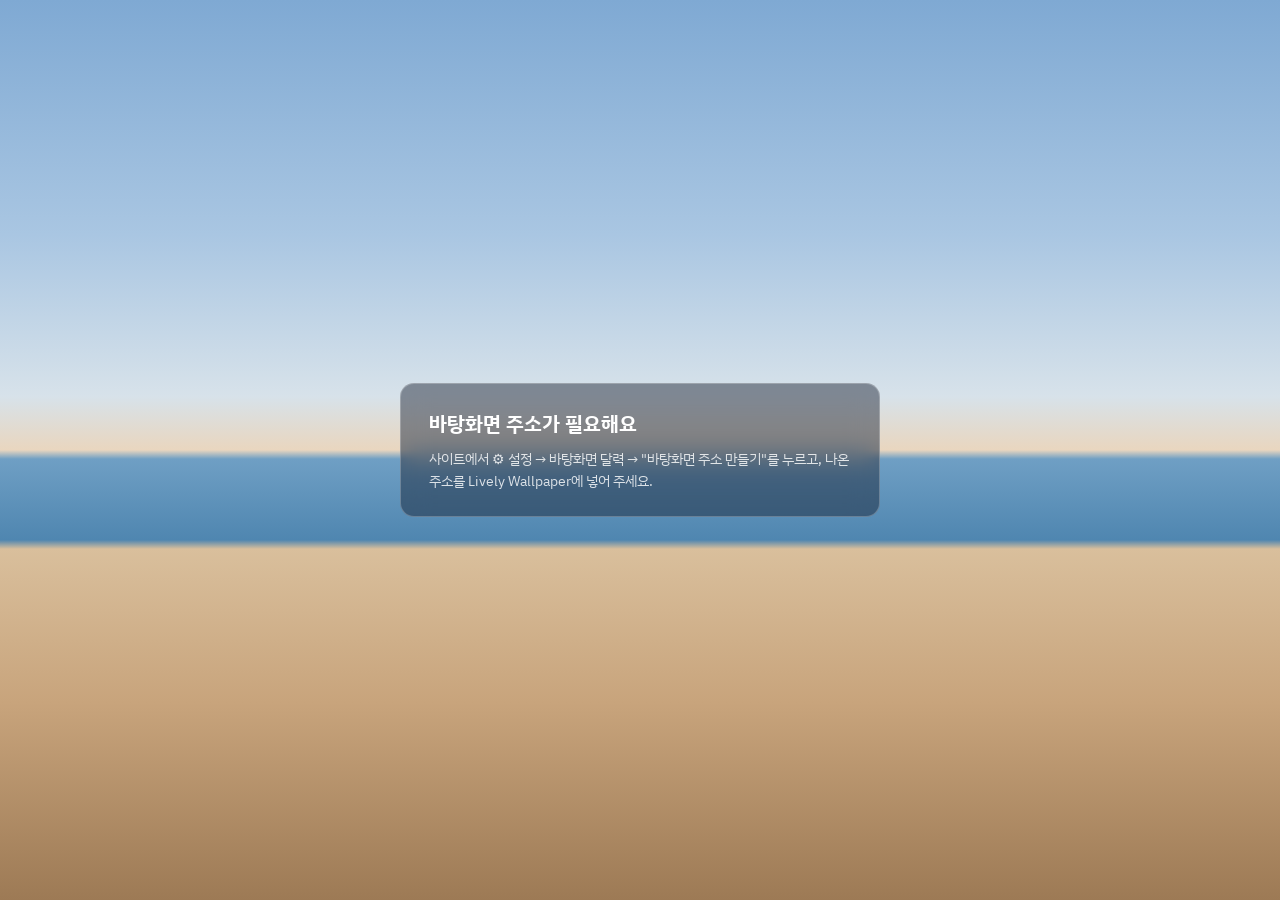
==== widget.html @ 5739fb9f "Add files via upload" ====
<!doctype html>
<html lang="ko">
<head>
<meta charset="utf-8">
<meta name="viewport" content="width=device-width, initial-scale=1">
<title>한 주 저널 바탕화면</title>
<link rel="preconnect" href="https://fonts.googleapis.com">
<link rel="preconnect" href="https://fonts.gstatic.com" crossorigin>
<link rel="stylesheet" href="https://fonts.googleapis.com/css2?family=IBM+Plex+Sans+KR:wght@400;500;600;700&display=swap">
<style>
/* 바탕화면 달력: 배경 사진 위에 어두운 반투명 유리 칸. 색은 모두 흰 글자 기준 */
:root {
  --a: .45;            /* 칸 진하기 */
  --blur: 14px;        /* 뒤 배경 흐림 */
  --glass: rgba(18, 28, 46, var(--a));
  --line: rgba(255, 255, 255, .14);
  --line-strong: rgba(255, 255, 255, .24);
  --ink: #ffffff;
  --ink-2: rgba(255, 255, 255, .82);
  --faint: rgba(255, 255, 255, .62);
  --chip: rgba(255, 255, 255, .14);
  --sun: #ffb0a6;
  --sat: #b9cdf5;
  --term: #a8f0b4;
  --now: #ff7a6b;
  --hour: 40px;
  color-scheme: dark;
}
* { box-sizing: border-box; }
html, body { height: 100%; margin: 0; overflow: hidden; }
body {
  font-family: 'IBM Plex Sans KR', system-ui, 'Malgun Gothic', sans-serif; color: var(--ink); font-size: 14px;
  background: linear-gradient(180deg, #7fa9d3 0%, #a9c6e2 26%, #d7e2ea 44%, #e9d6bf 50%, #6f9fc4 51%, #4f86b0 60%, #d9bf9c 61%, #c8a47c 78%, #9d7a55 100%);
  background-size: cover; background-position: center;
}
body.has-photo { background: #000 var(--photo) center / cover no-repeat; }
button, input { font: inherit; color: inherit; }
button { cursor: pointer; }
[hidden] { display: none !important; }
.glass { background: var(--glass); -webkit-backdrop-filter: blur(var(--blur)); backdrop-filter: blur(var(--blur)); border: 1px solid var(--line-strong); border-radius: 14px; }

.wrap { position: absolute; inset: 20px 24px 26px; display: flex; flex-direction: column; gap: 14px; }
.bar { height: 58px; flex: none; padding: 0 12px 0 20px; display: flex; align-items: center; justify-content: space-between; gap: 12px; }
.bar-title { display: flex; align-items: baseline; gap: 12px; min-width: 0; }
.bar-title b { font-size: 22px; font-weight: 700; letter-spacing: -.01em; white-space: nowrap; }
.bar-title span { font-size: 14px; color: var(--ink-2); white-space: nowrap; font-variant-numeric: tabular-nums; }
.bar-right { display: flex; align-items: center; gap: 8px; }
.pills { display: flex; background: var(--chip); border-radius: 999px; padding: 3px; }
.pills button { height: 30px; padding: 0 13px; border: 0; border-radius: 999px; background: transparent; font-size: 13px; }
.pills button[aria-checked="true"] { background: rgba(255, 255, 255, .92); color: #1d2a3a; font-weight: 700; }
.nav { display: flex; align-items: center; background: var(--chip); border-radius: 999px; }
.nav button { height: 36px; min-width: 36px; padding: 0 8px; border: 0; background: transparent; display: flex; align-items: center; justify-content: center; font-size: 13px; font-weight: 600; border-radius: 999px; }
.round { width: 36px; height: 36px; border: 0; border-radius: 999px; background: var(--chip); display: flex; align-items: center; justify-content: center; color: var(--ink); text-decoration: none; }
.nav button:hover, .round:hover, .pills button:hover { background-color: rgba(255, 255, 255, .22); }
.pills button[aria-checked="true"]:hover { background: #ffffff; }

.main { flex: 1; min-height: 0; display: flex; gap: 14px; }
.board { flex: 1; min-width: 0; overflow: hidden; display: flex; flex-direction: column; }
.side { width: 300px; flex: none; display: flex; flex-direction: column; gap: 14px; min-height: 0; }
.card { padding: 16px; display: flex; flex-direction: column; gap: 12px; }
.card h2 { margin: 0; font-size: 16px; font-weight: 700; }
.card .sub { font-size: 12px; color: var(--faint); font-weight: 400; margin-left: 6px; }

/* 주간 */
.wk-head, .wk-body { display: grid; grid-template-columns: 48px repeat(7, minmax(0, 1fr)); }
.wk-head { border-bottom: 1px solid var(--line-strong); flex: none; }
.wk-day { padding: 9px 8px 7px; border-left: 1px solid var(--line); display: flex; flex-direction: column; gap: 1px; min-width: 0; }
.wk-day.is-today { background: rgba(255, 255, 255, .14); box-shadow: inset 0 -3px 0 #ffffff; }
.wk-day .d1 { display: flex; align-items: baseline; gap: 6px; }
.wk-day .dow { font-size: 13px; font-weight: 700; }
.wk-day .date { font-size: 16px; font-weight: 700; font-variant-numeric: tabular-nums; }
.sun { color: var(--sun); } .sat { color: var(--sat); }
.lbl { font-size: 11px; font-weight: 600; min-height: 15px; white-space: nowrap; overflow: hidden; text-overflow: ellipsis; }
.lbl.hol { color: var(--sun); } .lbl.term { color: var(--term); }
.wk-body { flex: 1; min-height: 0; }
.wk-times { position: relative; }
.wk-times span { position: absolute; right: 7px; font-size: 10.5px; color: var(--ink-2); font-variant-numeric: tabular-nums; transform: translateY(-50%); }
.wk-times span:first-child { transform: none; }
.wk-col { position: relative; border-left: 1px solid var(--line); background-image: repeating-linear-gradient(to bottom, var(--line) 0, var(--line) 1px, transparent 1px, transparent var(--hour)); }
.wk-col.is-today { background-color: rgba(255, 255, 255, .07); }
.ev { position: absolute; border-radius: 5px; border-left: 3px solid var(--c); background: var(--cbg); padding: 4px 6px; overflow: hidden; display: flex; flex-direction: column; gap: 1px; }
.ev.star { box-shadow: 0 0 0 1.5px rgba(255, 255, 255, .8); }
.ev.done { opacity: .5; }
.ev.done .t { text-decoration: line-through; }
.ev .t { font-size: 12.5px; font-weight: 600; line-height: 1.3; white-space: nowrap; overflow: hidden; text-overflow: ellipsis; }
.ev .m { font-size: 11px; color: var(--ink-2); white-space: nowrap; overflow: hidden; text-overflow: ellipsis; }
.ev.short { flex-direction: row; align-items: center; gap: 4px; padding-top: 1px; padding-bottom: 1px; }
.dl { position: absolute; left: 3px; right: 3px; height: 22px; display: flex; align-items: center; gap: 4px; padding: 0 6px; border-radius: 5px; font-size: 11.5px; font-weight: 600; background: rgba(18, 28, 46, .6); box-shadow: inset 0 0 0 1.5px var(--c); z-index: 3; white-space: nowrap; overflow: hidden; }
.dl.done { opacity: .5; text-decoration: line-through; }
.dl svg { flex: none; color: var(--c); }
.now { position: absolute; left: 0; right: 0; height: 2px; background: var(--now); z-index: 4; }
.now::before { content: ''; position: absolute; left: -4px; top: -4px; width: 10px; height: 10px; border-radius: 50%; background: var(--now); }

/* 월간 */
.mo-head, .mo-grid { display: grid; grid-template-columns: repeat(7, minmax(0, 1fr)); }
.mo-head { border-bottom: 1px solid var(--line-strong); flex: none; }
.mo-head div { padding: 9px 10px; font-size: 13px; font-weight: 700; }
.mo-grid { flex: 1; min-height: 0; grid-auto-rows: minmax(0, 1fr); }
.mo-day { min-width: 0; min-height: 0; padding: 6px 7px; display: flex; flex-direction: column; gap: 3px; overflow: hidden; border-left: 1px solid var(--line); border-top: 1px solid var(--line); }
.mo-day:nth-child(7n+1) { border-left: 0; }
.mo-day.other { opacity: .45; }
.mo-day.is-today { background: rgba(255, 255, 255, .16); box-shadow: inset 0 0 0 2px rgba(255, 255, 255, .85); }
.mo-top { display: flex; align-items: baseline; gap: 6px; min-width: 0; }
.mo-num { font-size: 14px; font-weight: 700; font-variant-numeric: tabular-nums; }
.mi { font-size: 12px; font-weight: 600; line-height: 1.35; padding: 2px 6px; border-radius: 4px; white-space: nowrap; overflow: hidden; text-overflow: ellipsis; background: var(--cbg2); flex: none; }
.mi.dlm { background: rgba(18, 28, 46, .35); box-shadow: inset 0 0 0 1.5px var(--c); }
.mi.plain { font-weight: 400; background: rgba(255, 255, 255, .1); border-left: 3px solid var(--c); }
.mi.done { opacity: .55; text-decoration: line-through; }
.more { font-size: 10.5px; color: var(--faint); margin-top: auto; }

/* 사이드 */
.hb-grid { display: grid; grid-template-columns: repeat(2, minmax(0, 1fr)); gap: 6px; }
.hb { display: flex; align-items: center; gap: 8px; min-height: 44px; padding: 6px 10px; border-radius: 10px; background: rgba(255, 255, 255, .1); min-width: 0; }
.hb.done { background: var(--hsoft); }
.hb .box { flex: none; width: 18px; height: 18px; border-radius: 6px; border: 1.5px solid var(--h); display: flex; align-items: center; justify-content: center; }
.hb.done .box { background: var(--h); border-color: var(--h); }
.hb .txt { display: flex; flex-direction: column; min-width: 0; }
.hb .nm { font-size: 13px; font-weight: 500; white-space: nowrap; overflow: hidden; text-overflow: ellipsis; }
.hb.done .nm { opacity: .8; }
.hb .st { font-size: 10.5px; color: var(--faint); }
.hb .st.fire { color: #ffd0b0; font-weight: 600; }
.dl-row { display: flex; align-items: center; gap: 10px; }
.dl-row .dd { min-width: 46px; font-size: 13px; font-weight: 700; color: var(--sat); font-variant-numeric: tabular-nums; }
.dl-row .dd.soon { color: var(--sun); }
.dl-row .tx { display: flex; flex-direction: column; min-width: 0; }
.dl-row .tx b { font-size: 13.5px; font-weight: 600; white-space: nowrap; overflow: hidden; text-overflow: ellipsis; }
.dl-row .tx span { font-size: 11.5px; color: var(--faint); }
.empty { font-size: 12.5px; color: var(--faint); margin: 0; }
.stamp { margin-top: auto; font-size: 11px; color: rgba(255, 255, 255, .8); text-shadow: 0 1px 2px rgba(0, 0, 0, .4); text-align: right; }

/* 설정 */
.panel { position: absolute; top: 86px; right: 24px; width: 300px; z-index: 20; padding: 14px 16px; display: flex; flex-direction: column; gap: 12px; background: rgba(18, 28, 46, .86); -webkit-backdrop-filter: blur(18px); backdrop-filter: blur(18px); border: 1px solid rgba(255, 255, 255, .3); border-radius: 14px; }
.panel h2 { margin: 0; font-size: 15px; }
.panel .x { width: 30px; height: 30px; border: 0; background: transparent; font-size: 15px; }
.panel label { display: flex; flex-direction: column; gap: 6px; font-size: 12.5px; }
.panel label span { display: flex; justify-content: space-between; }
.panel input[type=range] { width: 100%; accent-color: #ffffff; }
.panel .row { display: flex; gap: 6px; }
.panel .btn { flex: 1; height: 34px; border: 0; border-radius: 8px; background: rgba(255, 255, 255, .18); font-size: 12.5px; position: relative; overflow: hidden; display: flex; align-items: center; justify-content: center; }
.panel .btn input { position: absolute; inset: 0; opacity: 0; cursor: pointer; }
.panel .hint { font-size: 11.5px; color: var(--faint); margin: 0; line-height: 1.5; }

.msg { position: absolute; inset: 0; display: flex; align-items: center; justify-content: center; padding: 24px; }
.msg div { max-width: 480px; padding: 24px 28px; line-height: 1.6; }
.msg h1 { margin: 0 0 8px; font-size: 20px; }
.msg p { margin: 0; color: var(--ink-2); }
:focus-visible { outline: 2px solid #ffffff; outline-offset: 2px; }
</style>
</head>
<body>
<div class="wrap" id="wrap" hidden>
  <header class="bar glass">
    <div class="bar-title"><b id="title"></b><span id="range"></span></div>
    <div class="bar-right">
      <div class="pills" role="radiogroup" aria-label="한 달 보기에 보여줄 일정" id="moFilter" hidden>
        <button type="button" role="radio" data-mf="imp">★ 중요만</button>
        <button type="button" role="radio" data-mf="all">전체</button>
      </div>
      <div class="pills" role="radiogroup" aria-label="보기">
        <button type="button" role="radio" id="vWeek">주</button>
        <button type="button" role="radio" id="vMonth">월</button>
      </div>
      <div class="nav">
        <button type="button" id="prev" aria-label="이전"><svg width="15" height="15" viewBox="0 0 16 16" fill="none" stroke="currentColor" stroke-width="2" aria-hidden="true"><path d="M10 3 5 8l5 5"/></svg></button>
        <button type="button" id="today"></button>
        <button type="button" id="next" aria-label="다음"><svg width="15" height="15" viewBox="0 0 16 16" fill="none" stroke="currentColor" stroke-width="2" aria-hidden="true"><path d="m6 3 5 5-5 5"/></svg></button>
      </div>
      <a class="round" href="./" target="_blank" rel="noopener" aria-label="사이트에서 고치기" title="사이트에서 고치기"><svg width="16" height="16" viewBox="0 0 16 16" fill="none" stroke="currentColor" stroke-width="1.8" aria-hidden="true"><path d="M9 2h5v5M14 2 7.5 8.5M12 9.5V13a1 1 0 0 1-1 1H3a1 1 0 0 1-1-1V5a1 1 0 0 1 1-1h3.5"/></svg></a>
      <button type="button" class="round" id="gear" aria-label="바탕화면 설정"><svg width="17" height="17" viewBox="0 0 24 24" fill="none" stroke="currentColor" stroke-width="1.9" aria-hidden="true"><circle cx="12" cy="12" r="3"/><path d="M19.4 15a1.7 1.7 0 0 0 .3 1.8l.1.1a2 2 0 1 1-2.8 2.8l-.1-.1a1.7 1.7 0 0 0-1.8-.3 1.7 1.7 0 0 0-1 1.5V21a2 2 0 1 1-4 0v-.1a1.7 1.7 0 0 0-1.1-1.5 1.7 1.7 0 0 0-1.8.3l-.1.1a2 2 0 1 1-2.8-2.8l.1-.1a1.7 1.7 0 0 0 .3-1.8 1.7 1.7 0 0 0-1.5-1H3a2 2 0 1 1 0-4h.1a1.7 1.7 0 0 0 1.5-1.1 1.7 1.7 0 0 0-.3-1.8l-.1-.1a2 2 0 1 1 2.8-2.8l.1.1a1.7 1.7 0 0 0 1.8.3H9a1.7 1.7 0 0 0 1-1.5V3a2 2 0 1 1 4 0v.1a1.7 1.7 0 0 0 1 1.5 1.7 1.7 0 0 0 1.8-.3l.1-.1a2 2 0 1 1 2.8 2.8l-.1.1a1.7 1.7 0 0 0-.3 1.8V9a1.7 1.7 0 0 0 1.5 1H21a2 2 0 1 1 0 4h-.1a1.7 1.7 0 0 0-1.5 1z"/></svg></button>
    </div>
  </header>
  <div class="main">
    <section class="board glass" id="board" aria-label="시간표"></section>
    <aside class="side">
      <section class="card glass" aria-labelledby="hbH"><h2 id="hbH">오늘 매일 체크<span class="sub" id="hbDate"></span></h2><div id="habits"></div></section>
      <section class="card glass" aria-labelledby="dlH"><h2 id="dlH">다가오는 마감</h2><div id="dls" style="display:flex;flex-direction:column;gap:10px"></div></section>
      <p class="stamp" id="stamp"></p>
    </aside>
  </div>
</div>

<section class="panel" id="panel" hidden aria-label="바탕화면 설정">
  <div style="display:flex;justify-content:space-between;align-items:center"><h2>바탕화면 설정</h2><button type="button" class="x" id="panelClose" aria-label="닫기">✕</button></div>
  <label for="sAlpha"><span><span>칸 진하기</span><b id="sAlphaV"></b></span><input id="sAlpha" type="range" min="0" max="90" step="1"></label>
  <label for="sBlur"><span><span>뒤 배경 흐림</span><b id="sBlurV"></b></span><input id="sBlur" type="range" min="0" max="30" step="1"></label>
  <label for="sScale"><span><span>전체 크기</span><b id="sScaleV"></b></span><input id="sScale" type="range" min="70" max="160" step="5"></label>
  <div class="row">
    <span class="btn">배경 사진 고르기<input type="file" id="sPhoto" accept="image/*" aria-label="배경 사진 고르기"></span>
    <button type="button" class="btn" id="sPhotoReset">기본 배경</button>
  </div>
  <div class="row">
    <button type="button" class="btn" id="sStart"></button>
  </div>
  <p class="hint">설정은 이 바탕화면에만 저장돼요. 일정은 사이트에서 고치면 몇 초 안에 여기에도 반영돼요.</p>
</section>

<div class="msg" id="msg" hidden><div class="glass"><h1 id="msgH"></h1><p id="msgP"></p></div></div>

<script src="firebase-config.js"></script>
<script src="holidays.js"></script>
<script src="widget.js" defer></script>
</body>
</html>
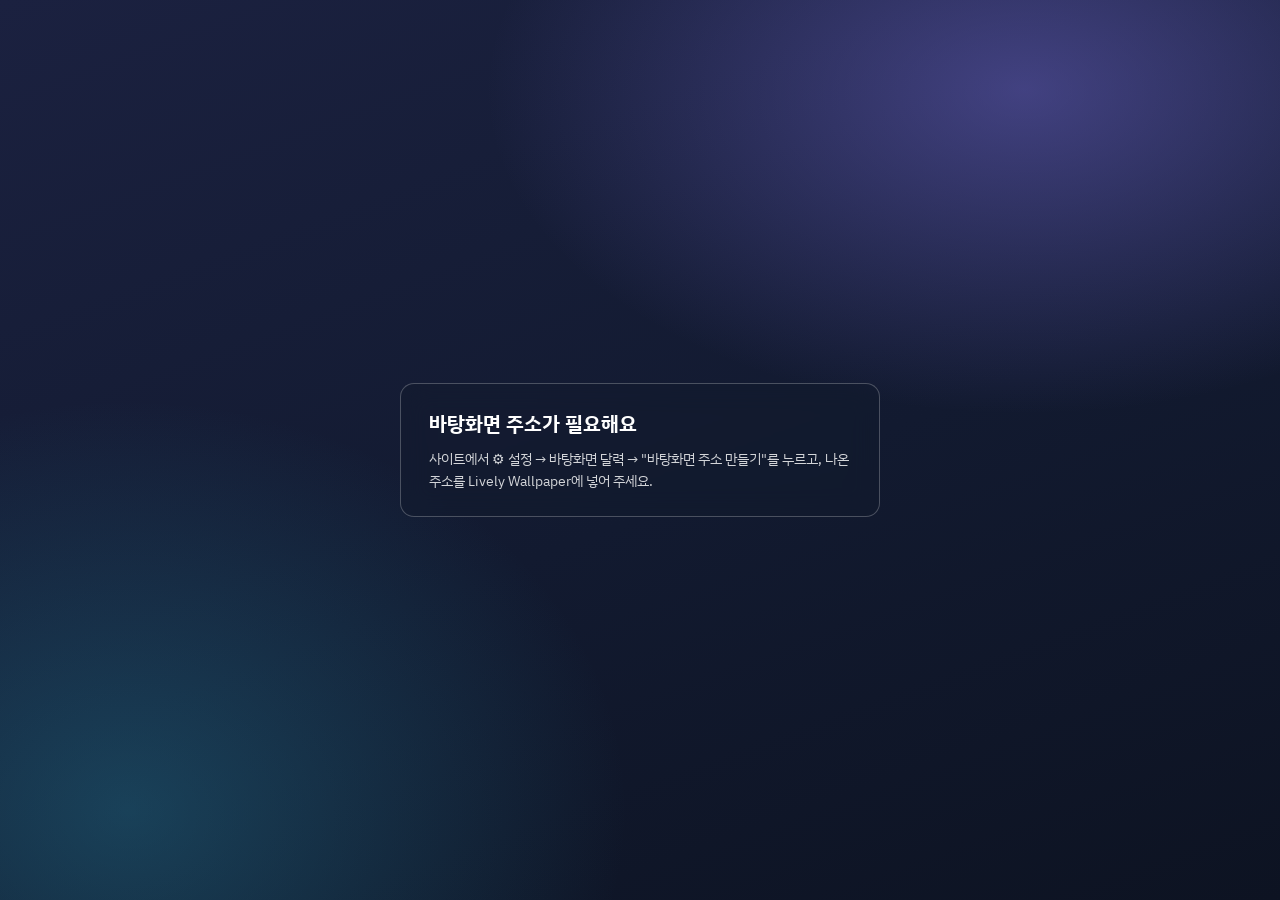
==== commit 8c4b2928: "Add files via upload" ====
--- a/widget.html
+++ b/widget.html
@@ -24,42 +24,53 @@
   --term: #a8f0b4;
   --now: #ff7a6b;
   --hour: 40px;
+  --padL: 24px;       /* 왼쪽 여백(바탕화면 아이콘 자리) */
+  --padB: 60px;       /* 아래 여백(작업 표시줄) */
   color-scheme: dark;
 }
 * { box-sizing: border-box; }
 html, body { height: 100%; margin: 0; overflow: hidden; }
 body {
   font-family: 'IBM Plex Sans KR', system-ui, 'Malgun Gothic', sans-serif; color: var(--ink); font-size: 14px;
-  background: linear-gradient(180deg, #7fa9d3 0%, #a9c6e2 26%, #d7e2ea 44%, #e9d6bf 50%, #6f9fc4 51%, #4f86b0 60%, #d9bf9c 61%, #c8a47c 78%, #9d7a55 100%);
-  background-size: cover; background-position: center;
+  background-color: #141a2b; background-image: var(--bg); background-size: cover; background-repeat: no-repeat;
 }
+/* 기본 배경 (사진을 고르지 않았을 때) */
+[data-bg="night"] { --bg: radial-gradient(ellipse 70% 60% at 80% 10%, rgba(120, 110, 220, .45), transparent 60%), radial-gradient(ellipse 60% 70% at 10% 90%, rgba(40, 140, 170, .35), transparent 65%), linear-gradient(160deg, #1b2140 0%, #121a30 55%, #0d1322 100%); }
+[data-bg="dawn"] { --bg: radial-gradient(ellipse 80% 55% at 75% 100%, rgba(255, 170, 140, .55), transparent 65%), radial-gradient(ellipse 60% 60% at 15% 0%, rgba(130, 120, 220, .5), transparent 60%), linear-gradient(170deg, #3a3a6e 0%, #6b5a8e 50%, #b07a8a 100%); }
+[data-bg="forest"] { --bg: radial-gradient(ellipse 70% 60% at 85% 15%, rgba(150, 200, 140, .3), transparent 60%), radial-gradient(ellipse 60% 70% at 0% 100%, rgba(30, 110, 100, .45), transparent 65%), linear-gradient(160deg, #1d3a34 0%, #16302b 50%, #0f221f 100%); }
+[data-bg="sunset"] { --bg: radial-gradient(ellipse 90% 60% at 50% 105%, rgba(255, 150, 90, .6), transparent 65%), radial-gradient(ellipse 50% 50% at 90% 10%, rgba(200, 90, 150, .45), transparent 60%), linear-gradient(175deg, #2b2050 0%, #5a2f5e 55%, #a2525a 100%); }
+[data-bg="ocean"] { --bg: radial-gradient(ellipse 70% 60% at 20% 15%, rgba(110, 190, 230, .4), transparent 60%), radial-gradient(ellipse 70% 60% at 90% 95%, rgba(60, 90, 200, .45), transparent 65%), linear-gradient(165deg, #173a5a 0%, #12304c 50%, #0b1f33 100%); }
+[data-bg="ink"] { --bg: radial-gradient(ellipse 60% 50% at 70% 20%, rgba(255, 255, 255, .07), transparent 60%), linear-gradient(160deg, #2a2d33 0%, #1d1f24 60%, #15161a 100%); }
 body.has-photo { background: #000 var(--photo) center / cover no-repeat; }
 button, input { font: inherit; color: inherit; }
 button { cursor: pointer; }
 [hidden] { display: none !important; }
 .glass { background: var(--glass); -webkit-backdrop-filter: blur(var(--blur)); backdrop-filter: blur(var(--blur)); border: 1px solid var(--line-strong); border-radius: 14px; }
 
-.wrap { position: absolute; inset: 20px 24px 26px; display: flex; flex-direction: column; gap: 14px; }
+.wrap { position: absolute; inset: 20px 24px var(--padB) var(--padL); display: flex; flex-direction: column; gap: 14px; }
 .bar { height: 58px; flex: none; padding: 0 12px 0 20px; display: flex; align-items: center; justify-content: space-between; gap: 12px; }
 .bar-title { display: flex; align-items: baseline; gap: 12px; min-width: 0; }
 .bar-title b { font-size: 22px; font-weight: 700; letter-spacing: -.01em; white-space: nowrap; }
 .bar-title span { font-size: 14px; color: var(--ink-2); white-space: nowrap; font-variant-numeric: tabular-nums; }
 .bar-right { display: flex; align-items: center; gap: 8px; }
+.bar-right > .pills:last-of-type { margin-right: 6px; }
 .pills { display: flex; background: var(--chip); border-radius: 999px; padding: 3px; }
 .pills button { height: 30px; padding: 0 13px; border: 0; border-radius: 999px; background: transparent; font-size: 13px; }
 .pills button[aria-checked="true"] { background: rgba(255, 255, 255, .92); color: #1d2a3a; font-weight: 700; }
-.nav { display: flex; align-items: center; background: var(--chip); border-radius: 999px; }
+.nav { display: flex; align-items: center; background: var(--chip); border-radius: 999px; width: 150px; }
+.nav #today { flex: 1; }
 .nav button { height: 36px; min-width: 36px; padding: 0 8px; border: 0; background: transparent; display: flex; align-items: center; justify-content: center; font-size: 13px; font-weight: 600; border-radius: 999px; }
 .round { width: 36px; height: 36px; border: 0; border-radius: 999px; background: var(--chip); display: flex; align-items: center; justify-content: center; color: var(--ink); text-decoration: none; }
 .nav button:hover, .round:hover, .pills button:hover { background-color: rgba(255, 255, 255, .22); }
 .pills button[aria-checked="true"]:hover { background: #ffffff; }
 
-.main { flex: 1; min-height: 0; display: flex; gap: 14px; }
+.main { flex: 1; min-height: 0; display: flex; gap: 8px; }
 .board { flex: 1; min-width: 0; overflow: hidden; display: flex; flex-direction: column; }
-.side { width: 300px; flex: none; display: flex; flex-direction: column; gap: 14px; min-height: 0; }
-.card { padding: 16px; display: flex; flex-direction: column; gap: 12px; }
-.card h2 { margin: 0; font-size: 16px; font-weight: 700; }
-.card .sub { font-size: 12px; color: var(--faint); font-weight: 400; margin-left: 6px; }
+/* 오른쪽 칸 너비 = 위쪽 ‹ 이번 주 › 부터 끝까지 (12 + 36 + 8 + 36 + 8 + 150 + 테두리 1) */
+.side { width: 251px; flex: none; display: flex; flex-direction: column; gap: 14px; min-height: 0; }
+.card { padding: 13px 14px; display: flex; flex-direction: column; gap: 9px; }
+.card h2 { margin: 0; font-size: 14px; font-weight: 700; white-space: nowrap; }
+.card .sub { font-size: 11.5px; color: var(--faint); font-weight: 400; margin-left: 6px; }
 
 /* 주간 */
 .wk-head, .wk-body { display: grid; grid-template-columns: 48px repeat(7, minmax(0, 1fr)); }
@@ -109,27 +120,30 @@
 .more { font-size: 10.5px; color: var(--faint); margin-top: auto; }
 
 /* 사이드 */
-.hb-grid { display: grid; grid-template-columns: repeat(2, minmax(0, 1fr)); gap: 6px; }
-.hb { display: flex; align-items: center; gap: 8px; min-height: 44px; padding: 6px 10px; border-radius: 10px; background: rgba(255, 255, 255, .1); min-width: 0; }
-.hb.done { background: var(--hsoft); }
-.hb .box { flex: none; width: 18px; height: 18px; border-radius: 6px; border: 1.5px solid var(--h); display: flex; align-items: center; justify-content: center; }
-.hb.done .box { background: var(--h); border-color: var(--h); }
-.hb .txt { display: flex; flex-direction: column; min-width: 0; }
-.hb .nm { font-size: 13px; font-weight: 500; white-space: nowrap; overflow: hidden; text-overflow: ellipsis; }
-.hb.done .nm { opacity: .8; }
-.hb .st { font-size: 10.5px; color: var(--faint); }
-.hb .st.fire { color: #ffd0b0; font-weight: 600; }
-.dl-row { display: flex; align-items: center; gap: 10px; }
-.dl-row .dd { min-width: 46px; font-size: 13px; font-weight: 700; color: var(--sat); font-variant-numeric: tabular-nums; }
+.sr-only { position: absolute; width: 1px; height: 1px; overflow: hidden; clip: rect(0 0 0 0); white-space: nowrap; }
+.hb-list { display: flex; flex-direction: column; gap: 5px; }
+.hb { display: flex; align-items: center; gap: 8px; min-width: 0; font-size: 13px; }
+.hb .dot { flex: none; width: 9px; height: 9px; border-radius: 999px; border: 1.8px solid var(--h); }
+.hb.done .dot { background: var(--h); }
+.hb .nm { white-space: nowrap; overflow: hidden; text-overflow: ellipsis; }
+.hb.done .nm { color: var(--faint); text-decoration: line-through; text-decoration-color: rgba(255, 255, 255, .45); }
+.dl-row { display: flex; align-items: center; gap: 8px; }
+.dl-row .dd { min-width: 36px; font-size: 12px; font-weight: 700; color: var(--sat); font-variant-numeric: tabular-nums; }
 .dl-row .dd.soon { color: var(--sun); }
 .dl-row .tx { display: flex; flex-direction: column; min-width: 0; }
-.dl-row .tx b { font-size: 13.5px; font-weight: 600; white-space: nowrap; overflow: hidden; text-overflow: ellipsis; }
-.dl-row .tx span { font-size: 11.5px; color: var(--faint); }
+.dl-row .tx b { font-size: 13px; font-weight: 600; white-space: nowrap; overflow: hidden; text-overflow: ellipsis; }
+.dl-row .tx span { font-size: 11px; color: var(--faint); }
 .empty { font-size: 12.5px; color: var(--faint); margin: 0; }
-.stamp { margin-top: auto; font-size: 11px; color: rgba(255, 255, 255, .8); text-shadow: 0 1px 2px rgba(0, 0, 0, .4); text-align: right; }
+.swatches { display: grid; grid-template-columns: repeat(6, minmax(0, 1fr)); gap: 8px; }
+.swatches button { aspect-ratio: 1; border-radius: 999px; border: 2px solid rgba(255, 255, 255, .25); background-image: var(--bg); background-size: cover; padding: 0; }
+.swatches button[aria-checked="true"] { border-color: #ffffff; box-shadow: 0 0 0 2px rgba(255, 255, 255, .35); }
+.sync-info { font-size: 11.5px; color: var(--faint); margin: -4px 0 0; line-height: 1.6; font-variant-numeric: tabular-nums; }
+.btn.busy svg { animation: spin 0.9s linear infinite; }
+@keyframes spin { to { transform: rotate(360deg); } }
+@media (prefers-reduced-motion: reduce) { .btn.busy svg { animation: none; } }
 
 /* 설정 */
-.panel { position: absolute; top: 86px; right: 24px; width: 300px; z-index: 20; padding: 14px 16px; display: flex; flex-direction: column; gap: 12px; background: rgba(18, 28, 46, .86); -webkit-backdrop-filter: blur(18px); backdrop-filter: blur(18px); border: 1px solid rgba(255, 255, 255, .3); border-radius: 14px; }
+.panel { position: absolute; top: 86px; right: 24px; width: 300px; max-height: calc(100% - 86px - var(--padB)); overflow-y: auto; z-index: 20; padding: 14px 16px; display: flex; flex-direction: column; gap: 12px; background: rgba(18, 28, 46, .86); -webkit-backdrop-filter: blur(18px); backdrop-filter: blur(18px); border: 1px solid rgba(255, 255, 255, .3); border-radius: 14px; }
 .panel h2 { margin: 0; font-size: 15px; }
 .panel .x { width: 30px; height: 30px; border: 0; background: transparent; font-size: 15px; }
 .panel label { display: flex; flex-direction: column; gap: 6px; font-size: 12.5px; }
@@ -147,7 +161,7 @@
 :focus-visible { outline: 2px solid #ffffff; outline-offset: 2px; }
 </style>
 </head>
-<body>
+<body data-bg="night">
 <div class="wrap" id="wrap" hidden>
   <header class="bar glass">
     <div class="bar-title"><b id="title"></b><span id="range"></span></div>
@@ -172,9 +186,8 @@
   <div class="main">
     <section class="board glass" id="board" aria-label="시간표"></section>
     <aside class="side">
-      <section class="card glass" aria-labelledby="hbH"><h2 id="hbH">오늘 매일 체크<span class="sub" id="hbDate"></span></h2><div id="habits"></div></section>
-      <section class="card glass" aria-labelledby="dlH"><h2 id="dlH">다가오는 마감</h2><div id="dls" style="display:flex;flex-direction:column;gap:10px"></div></section>
-      <p class="stamp" id="stamp"></p>
+      <section class="card glass" aria-labelledby="hbH"><h2 id="hbH">매일 체크<span class="sub" id="hbDate"></span></h2><div id="habits"></div></section>
+      <section class="card glass" aria-labelledby="dlH"><h2 id="dlH">다가오는 마감</h2><div id="dls" style="display:flex;flex-direction:column;gap:8px"></div></section>
     </aside>
   </div>
 </div>
@@ -183,15 +196,29 @@
   <div style="display:flex;justify-content:space-between;align-items:center"><h2>바탕화면 설정</h2><button type="button" class="x" id="panelClose" aria-label="닫기">✕</button></div>
   <label for="sAlpha"><span><span>칸 진하기</span><b id="sAlphaV"></b></span><input id="sAlpha" type="range" min="0" max="90" step="1"></label>
   <label for="sBlur"><span><span>뒤 배경 흐림</span><b id="sBlurV"></b></span><input id="sBlur" type="range" min="0" max="30" step="1"></label>
+  <label for="sPadL"><span><span>왼쪽 여백 (바탕화면 아이콘 자리)</span><b id="sPadLV"></b></span><input id="sPadL" type="range" min="0" max="500" step="4"></label>
+  <label for="sPadB"><span><span>아래 여백 (작업 표시줄)</span><b id="sPadBV"></b></span><input id="sPadB" type="range" min="0" max="160" step="2"></label>
   <label for="sScale"><span><span>전체 크기</span><b id="sScaleV"></b></span><input id="sScale" type="range" min="70" max="160" step="5"></label>
-  <div class="row">
-    <span class="btn">배경 사진 고르기<input type="file" id="sPhoto" accept="image/*" aria-label="배경 사진 고르기"></span>
-    <button type="button" class="btn" id="sPhotoReset">기본 배경</button>
+  <div style="display:flex;flex-direction:column;gap:8px">
+    <span style="font-size:12.5px">배경</span>
+    <div class="swatches" id="sBg" role="radiogroup" aria-label="기본 배경">
+      <button type="button" role="radio" data-bg="night" aria-label="밤하늘" title="밤하늘"></button>
+      <button type="button" role="radio" data-bg="dawn" aria-label="새벽" title="새벽"></button>
+      <button type="button" role="radio" data-bg="forest" aria-label="숲" title="숲"></button>
+      <button type="button" role="radio" data-bg="sunset" aria-label="노을" title="노을"></button>
+      <button type="button" role="radio" data-bg="ocean" aria-label="깊은 바다" title="깊은 바다"></button>
+      <button type="button" role="radio" data-bg="ink" aria-label="먹색" title="먹색"></button>
+    </div>
+    <span class="btn" style="flex:none">내 사진으로 바꾸기<input type="file" id="sPhoto" accept="image/*" aria-label="내 사진으로 바꾸기"></span>
   </div>
   <div class="row">
     <button type="button" class="btn" id="sStart"></button>
   </div>
-  <p class="hint">설정은 이 바탕화면에만 저장돼요. 일정은 사이트에서 고치면 몇 초 안에 여기에도 반영돼요.</p>
+  <div class="row">
+    <button type="button" class="btn" id="sSync" style="gap:6px"><svg width="14" height="14" viewBox="0 0 16 16" fill="none" stroke="currentColor" stroke-width="1.8" stroke-linecap="round" aria-hidden="true"><path d="M13.5 8a5.5 5.5 0 1 1-1.6-3.9M13.5 2.5v2.8h-2.8"/></svg>지금 새로고침</button>
+  </div>
+  <p class="sync-info" id="syncInfo"></p>
+  <p class="hint">설정은 이 바탕화면에만 저장돼요. 일정은 사이트에서 고치면 보통 몇 초 안에 저절로 반영되고, 안 바뀌어 보이면 새로고침을 눌러 주세요.</p>
 </section>
 
 <div class="msg" id="msg" hidden><div class="glass"><h1 id="msgH"></h1><p id="msgP"></p></div></div>
